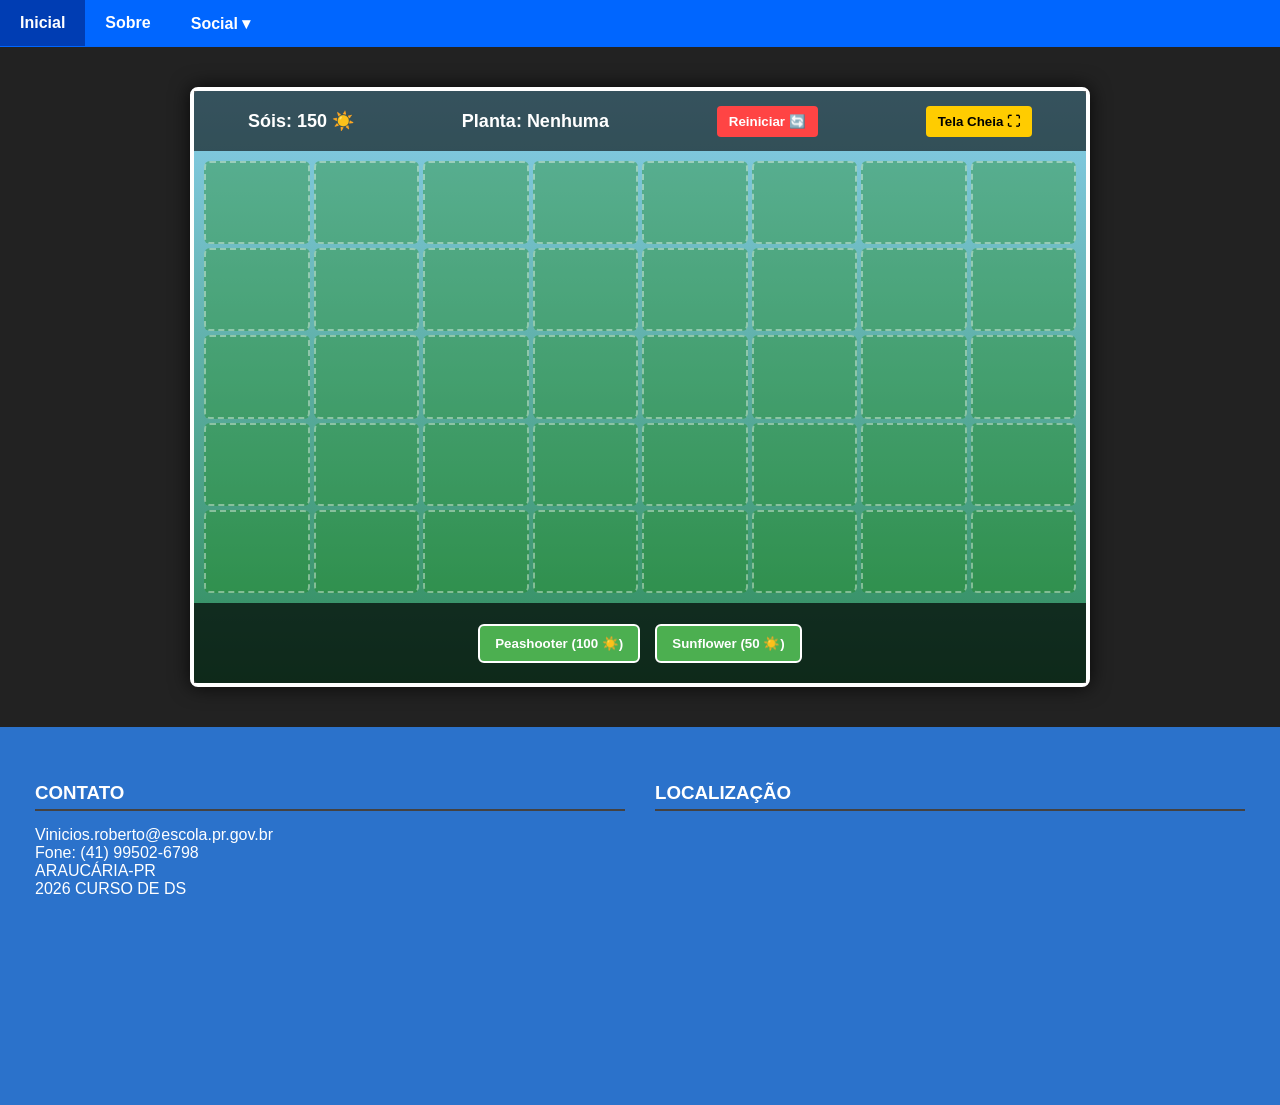
==== jogo.html @ 87361cf9 "." ====
<!DOCTYPE html>
<html lang="pt-br">
<head>
<meta charset="UTF-8">
<meta name="viewport" content="width=device-width, initial-scale=1.0">
<title>| MEU JOGO</title>
<link rel="stylesheet" href="style.css">
<link rel="stylesheet" href="jogo.css">
</head>
<body>

<!-- Barra de Navegação (jogo) -->
<ul class="navbar">
  <li><a href="index.html" class="active">Inicial</a></li>
  <li><a href="sobre.html">Sobre</a></li>
  <li class="dropdown">
    <a href="javascript:void(0)" class="dropbtn">Social &#9662;</a>
    <div class="dropdown-content">
      <a href="social.html">Redes Sociais</a>
      <a href="jogo.html">Meu Jogo </a>
    </div>
  </li>
</ul>

<main id="main-content">
        <div id="game-section">
            <div id="game-container">
                <div id="hud-bar">
                    <div class="hud-item">Sóis: <span id="sun-count">150</span> ☀️</div>
                    <div class="hud-item">Planta: <span id="selected-plant">Nenhuma</span></div>
                    <button id="restart-btn">Reiniciar 🔄</button>
                    <button id="fullscreen-btn">Tela Cheia ⛶</button>
                </div>

                <div id="lawn-grid"></div>

                <div id="plant-selector">
                    <button class="plant-card" data-plant="peashooter" data-cost="100">
                        Peashooter (100 ☀️)
                    </button>
                    <button class="plant-card" data-plant="sunflower" data-cost="50">
                        Sunflower (50 ☀️)
                    </button>
                </div>
            </div>
        </div>
    </main>

<footer class="meu-rodape">
  
  <div class="coluna-rodape">
    <h3>CONTATO</h3>
    <p>Vinicios.roberto@escola.pr.gov.br</p>
    <p>Fone: (41) 99502-6798</p>
    <p>ARAUCÁRIA-PR</p>
    <p>2026 CURSO DE DS</p>
  </div>

  <div class="coluna-rodape">
    <h3>LOCALIZAÇÃO</h3>
    <div class="mapa-container">
      <iframe 
        src="https://www.google.com/maps/embed?pb=!1m18!1m12!1m3!1d3598.665191771192!2d-49.3853823!3d-25.5828114!2m3!1f0!2f0!3f0!3m2!1i1024!2i768!4f13.1!3m3!1m2!1s0x94dcdbe9d62fc209%3A0x11f34933ababa32e!2sCapela%20Velha%2C%20Arauc%C3%A1ria%20-%20PR!5e0!3m2!1spt-BR!2sbr!4v1719277000000!5m2!1spt-BR!2sbr" 
        width="100%" 
        height="220" 
        style="border:0;" 
        allowfullscreen="" 
        loading="lazy" 
        referrerpolicy="no-referrer-when-downgrade">
      </iframe>
    </div>
  </div>

<script src="audio.js"></script>
    <script src="hud.js"></script>
    <script src="jogo.js"></script>

</footer>
</body>
</html>
---- style.css ----
*{
margin: 0;
padding: 0;
box-sizing: border-box;
}
body{
font-family: "Poppins", sans-serif;
}
header{
background-color: #035dee;
color: rgb(66, 66, 66);
width: 100%;
padding: 20px;
}
.cabecalho-itens{
max-width: 1980px;
margin: 0 auto;
display: flex;
align-items: center;
justify-content: center;
}
.cabecalho_imagem{
width: 10%;
display: flex;
justify-content: flex-start;
align-items: center;
}
.titulo_site{
padding: 50px;
text-align: center;
width: 50%;
font: 30px;
}
.sociais {
  width: 45px;
  height: auto;
  vertical-align: middle;
}
/* ===================================
   ESTILOS DA BARRA DE NAVEGAÇÃO (AZUL)
   =================================== */

/* Barra principal com o tom de azul da imagem */
ul.navbar {
  list-style-type: none;
  margin: 0;
  padding: 0;
  overflow: hidden;
  background-color: #0066FF; /* Azul da imagem */
}

/* Alinha os itens lado a lado */
ul.navbar li {
  float: left;
}

/* Estilo do texto dos links */
ul.navbar li a, .dropbtn {
  display: inline-block;
  color: #ffffff;
  text-align: center;
  padding: 14px 20px;
  text-decoration: none;
  font-weight: bold;
  transition: background-color 0.3s;
}

/* Efeito ao passar o mouse (:hover) - Azul mais escuro */
ul.navbar li a:hover, .dropdown:hover .dropbtn {
  background-color: #004ecc;
  color: #ffffff;
}

/* Item da página ativa */
ul.navbar li a.active {
  background-color: #003db3;
}

/* Configuração do Submenu (Dropdown) */
li.dropdown {
  display: inline-block;
}

.dropdown-content {
  display: none;
  position: absolute;
  background-color: #0052cc; /* Fundo do submenu */
  min-width: 160px;
  box-shadow: 0px 8px 16px rgba(0, 0, 0, 0.3);
  z-index: 1000;
}

.dropdown-content a {
  color: #ffffff;
  padding: 12px 16px;
  text-decoration: none;
  display: block;
  text-align: left;
}

.dropdown-content a:hover {
  background-color: #003db3;
}

/* Mostra o dropdown ao passar o mouse */
.dropdown:hover .dropdown-content {
  display: block;
}

.banner1 {
  width: 100%;       /* Garante que o container ocupe a largura toda */
  overflow: hidden;  /* Evita que qualquer sobra da imagem crie barra de rolagem */
}

.banner1 img {
  width: 100%;       /* Força a imagem de anime a ocupar 100% da largura da tela */
  height: auto;      /* Mantém a proporção para não distorcer o desenho */
  display: block;    /* Remove a linha branca que costuma sobrar embaixo da imagem */
}
.estudante_titulo {
  padding: 50px;
  text-align: center;
  color: #ffffff;
  font-family: 'Arial', sans-serif;
  font-size: 2.5rem;
  margin-bottom: 40px;
  font-weight: bold;
}

.midia-nome {
  color: #ffffff;
  font-family: 'Arial', sans-serif;
  padding: 15px;
  margin: 0;
  font-size: 1.1rem;
  text-align: center;
  background-color: #1f2833;
}

.grade-midia {
  display: grid;
  grid-template-columns: repeat(auto-fit, minmax(250px, 1fr));
  gap: 25px;
  max-width: 1200px;
  margin: 0 auto;
}

.midia-card {
  background-color: #1f2833;
  border-radius: 16px;
  overflow: hidden;
  box-shadow: 0 4px 15px rgba(0, 0, 0, 0.5);
  display: flex;
  flex-direction: column;
  transition: transform 0.2s;
}

.midia-card:hover {
  transform: translateY(-5px);
}

.midia-card img, 
.midia-card video {
  width: 100%;
  height: 250px;
  object-fit: cover;
  border: none;
}

.estudante {
  background-color: #0b0c10;
  padding: 60px 20px;
  text-align: center;
}

.escola {
  background-image: linear-gradient(#40A2E3, #7FC2EF);
  color: white;
  padding: 24px 0;
  text-align: center;
  display: block;
}

.escola-titulo {
  padding: 50px;
  text-align: center;
}

.meu-rodape {
  background-color: #2b72cb; /* Fundo azul */
  color: white;              /* Texto branco */
  display: flex;             /* Coloca o Contato e o Mapa lado a lado */
  flex-wrap: wrap;           /* Se for no celular, joga o mapa para baixo do contato */
  justify-content: space-between; /* Empurra o contato para a esquerda e o mapa para a direita */
  padding: 40px 20px;
  font-family: Arial, sans-serif;
}

.coluna-rodape {
  flex: 1;
  min-width: 300px;          /* Largura mínima para cada bloco não espremer */
  margin: 15px;
}

.coluna-rodape h3 {
  border-bottom: 2px solid rgb(68, 66, 66);
  padding-bottom: 5px;
  margin-bottom: 15px;
}

/* Container do Mapa */
.mapa-container {
  width: 100%;
  max-width: 600px;          /* Deixei um pouco maior já que agora tem mais espaço disponível */
  border-radius: 8px;        /* Cantos arredondados */
  overflow: hidden;
}
.link{
color: #ffffff;
text-decoration: none;
}

.estudante-div {
  display: flex;
  justify-content: flex-end; /* Empurra o vídeo para a direita */
  align-items: center;       /* Centraliza verticalmente */
  width: 100%;
  background-color: #000;    /* Opcional: fundo preto para destacar o vídeo */
}

/* Seleciona o vídeo que está dentro do banner */
.estudante-div video {
  width: 40%;                /* Define a largura do vídeo (ajuste como quiser) */
  height: auto;              /* Mantém a proporção do vídeo sem distorcer */
}

.video {
  width: 200;
  height: auto;
}

.sociais .estudante-icone {
  width: 45px;  /* Mude esse valor para o tamanho que achar melhor (ex: 35px, 50px...) */
  height: auto; /* Garante que o ícone não fique achatado ou esticado */
}
/* Garante que o iframe do vídeo tenha as mesmas dimensões e bordas das imagens */
.card iframe,
.card img {
  width: 100%;
  height: 200px; /* Ajuste para a altura padronizada dos seus cards */
  object-fit: cover;
  border-top-left-radius: 12px;
  border-top-right-radius: 12px;
  border: none;
}
---- jogo.css ----
* {
    box-sizing: border-box;
    margin: 0;
    padding: 0;
    font-family: Arial, sans-serif;
}

body {
    display: flex;
    flex-direction: column;
    min-height: 100vh;
    background-color: #f4f4f4;
}

#main-content {
    flex: 1;
    display: flex;
    justify-content: center;
    align-items: center;
    padding: 40px 20px;
    background-color: #222;
}

#game-container {
    width: 900px;
    height: 600px;
    background: linear-gradient(to bottom, #87CEEB, #2E8B57);
    border: 4px solid #fff;
    border-radius: 8px;
    display: flex;
    flex-direction: column;
    position: relative;
    box-shadow: 0 0 20px rgba(0,0,0,0.8);
}

#game-container:fullscreen {
    width: 100vw;
    height: 100vh;
    border: none;
    border-radius: 0;
}

#footer-section {
    background-color: #1e73be;
    color: white;
    padding: 30px 20px;
    margin-top: auto;
}

.footer-container {
    max-width: 1200px;
    margin: 0 auto;
    display: flex;
    justify-content: space-between;
    gap: 40px;
    flex-wrap: wrap;
}

.footer-block {
    flex: 1;
    min-width: 280px;
}

.footer-block h3 {
    border-bottom: 2px solid rgba(255, 255, 255, 0.3);
    padding-bottom: 8px;
    margin-bottom: 15px;
    font-size: 18px;
    letter-spacing: 1px;
}

.footer-block p {
    line-height: 1.6;
    font-size: 14px;
}

#hud-bar {
    height: 60px;
    background-color: rgba(0, 0, 0, 0.6);
    color: white;
    display: flex;
    justify-content: space-around;
    align-items: center;
    font-size: 18px;
    font-weight: bold;
}

.hud-buttons {
    display: flex;
    gap: 10px;
}

#restart-btn {
    background-color: #ff4444;
    color: white;
    border: none;
    padding: 8px 12px;
    border-radius: 4px;
    cursor: pointer;
    font-weight: bold;
}

#restart-btn:hover {
    background-color: #cc0000;
}

#fullscreen-btn {
    background-color: #ffcc00;
    border: none;
    padding: 8px 12px;
    border-radius: 4px;
    cursor: pointer;
    font-weight: bold;
}

#fullscreen-btn:hover {
    background-color: #e6b800;
}

#lawn-grid {
    flex: 1;
    display: grid;
    grid-template-columns: repeat(8, 1fr);
    grid-template-rows: repeat(5, 1fr);
    gap: 4px;
    padding: 10px;
}

.cell {
    background-color: rgba(34, 139, 34, 0.4);
    border: 2px dashed rgba(255, 255, 255, 0.4);
    border-radius: 6px;
    display: flex;
    justify-content: center;
    align-items: center;
    cursor: pointer;
    font-size: 28px;
    user-select: none;
}

.cell:hover {
    background-color: rgba(34, 139, 34, 0.7);
}

#plant-selector {
    height: 80px;
    background-color: rgba(0, 0, 0, 0.7);
    display: flex;
    justify-content: center;
    align-items: center;
    gap: 15px;
}

.plant-card {
    background-color: #4CAF50;
    color: white;
    border: 2px solid #fff;
    padding: 10px 15px;
    border-radius: 6px;
    cursor: pointer;
    font-weight: bold;
}

.plant-card.selected {
    border-color: #ffcc00;
    background-color: #45a049;
    box-shadow: 0 0 10px #ffcc00;
}
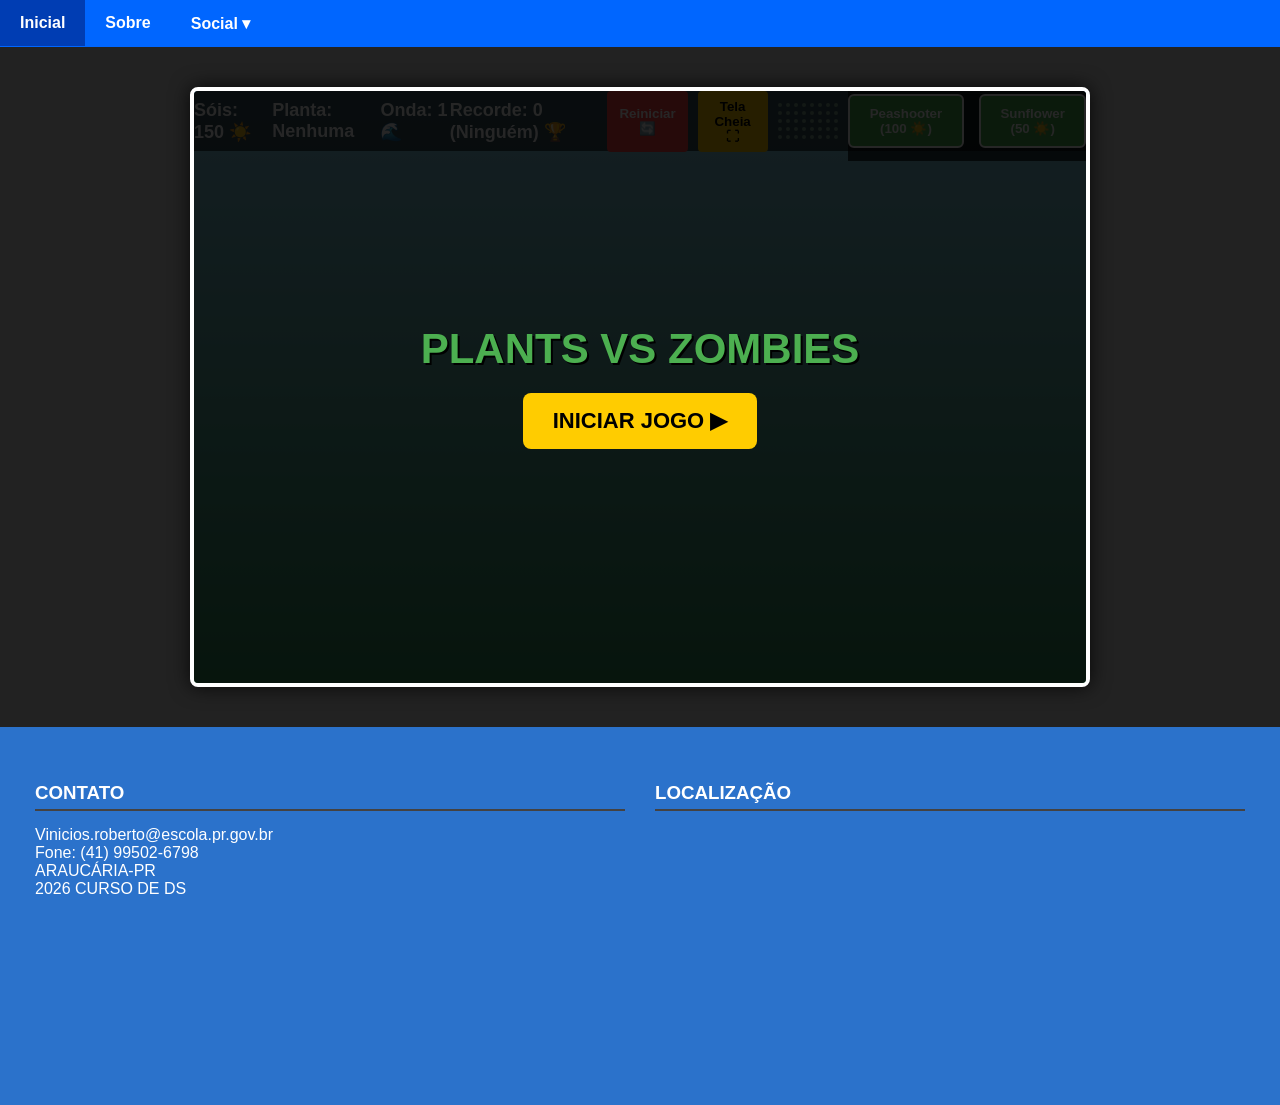
==== commit 044ac0bf: "m" ====
--- a/jogo.html
+++ b/jogo.html
@@ -25,9 +25,16 @@
 <main id="main-content">
         <div id="game-section">
             <div id="game-container">
+              <div id="start-menu">
+                    <h1>PLANTS VS ZOMBIES</h1>
+                    <button id="start-game-btn">INICIAR JOGO ▶</button>
+                </div>
                 <div id="hud-bar">
                     <div class="hud-item">Sóis: <span id="sun-count">150</span> ☀️</div>
                     <div class="hud-item">Planta: <span id="selected-plant">Nenhuma</span></div>
+                    <div class="hud-item">Onda: <span id="wave-count">1</span> 🌊</div>
+                    <div class="hud-item">Recorde: <span id="high-score-display">0 (Ninguém)</span> 🏆</div>
+                    <div class="hud-buttons">
                     <button id="restart-btn">Reiniciar 🔄</button>
                     <button id="fullscreen-btn">Tela Cheia ⛶</button>
                 </div>
--- a/jogo.css
+++ b/jogo.css
@@ -31,6 +31,7 @@
     flex-direction: column;
     position: relative;
     box-shadow: 0 0 20px rgba(0,0,0,0.8);
+    overflow: hidden;
 }
 
 #game-container:fullscreen {
@@ -38,6 +39,51 @@
     height: 100vh;
     border: none;
     border-radius: 0;
+}
+
+/* TELA DO MENU INICIAL */
+#start-menu {
+    position: absolute;
+    top: 0;
+    left: 0;
+    width: 100%;
+    height: 100%;
+    background: rgba(0, 0, 0, 0.85);
+    display: flex;
+    flex-direction: column;
+    justify-content: center;
+    align-items: center;
+    z-index: 100;
+    color: white;
+    gap: 20px;
+}
+
+#start-menu h1 {
+    font-size: 42px;
+    color: #4CAF50;
+    text-shadow: 2px 2px #000;
+}
+
+#start-menu p {
+    font-size: 18px;
+    color: #ddd;
+}
+
+#start-game-btn {
+    background-color: #ffcc00;
+    color: #000;
+    border: none;
+    padding: 15px 30px;
+    font-size: 22px;
+    font-weight: bold;
+    border-radius: 8px;
+    cursor: pointer;
+    transition: transform 0.2s, background 0.2s;
+}
+
+#start-game-btn:hover {
+    background-color: #e6b800;
+    transform: scale(1.08);
 }
 
 #footer-section {
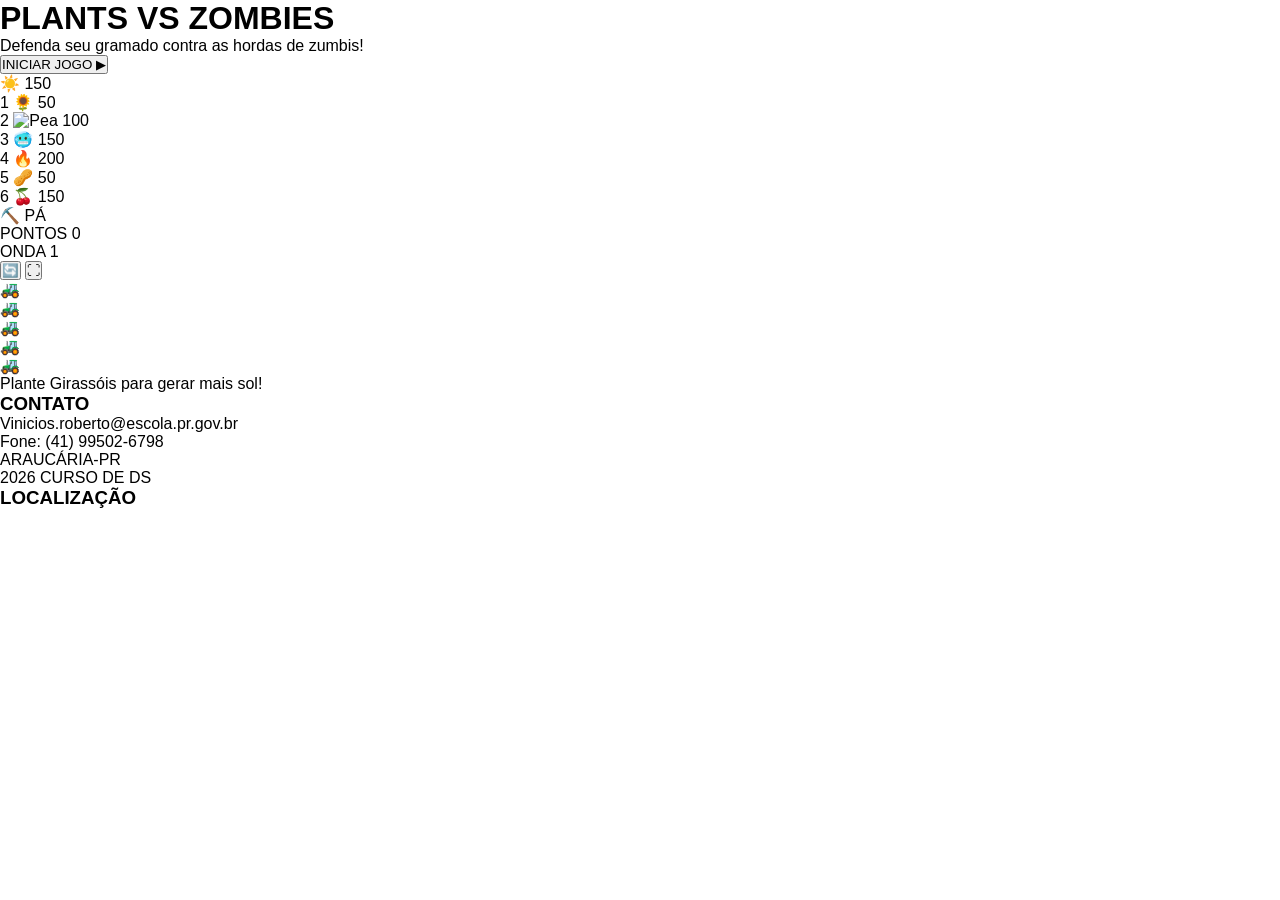
==== commit c1aef610: "n" ====
--- a/jogo.html
+++ b/jogo.html
@@ -1,87 +1,121 @@
 <!DOCTYPE html>
-<html lang="pt-br">
+<html lang="pt-BR">
 <head>
-<meta charset="UTF-8">
-<meta name="viewport" content="width=device-width, initial-scale=1.0">
-<title>| MEU JOGO</title>
-<link rel="stylesheet" href="style.css">
-<link rel="stylesheet" href="jogo.css">
+    <meta charset="UTF-8">
+    <meta name="viewport" content="width=device-width, initial-scale=1.0">
+    <title>Meu Jogo - Plants vs Zombies</title>
+    <link rel="stylesheet" href="style.css">
 </head>
 <body>
 
-<!-- Barra de Navegação (jogo) -->
-<ul class="navbar">
-  <li><a href="index.html" class="active">Inicial</a></li>
-  <li><a href="sobre.html">Sobre</a></li>
-  <li class="dropdown">
-    <a href="javascript:void(0)" class="dropbtn">Social &#9662;</a>
-    <div class="dropdown-content">
-      <a href="social.html">Redes Sociais</a>
-      <a href="jogo.html">Meu Jogo </a>
-    </div>
-  </li>
-</ul>
+    <nav class="navbar">
+    </nav>
 
-<main id="main-content">
+    <main id="main-content">
         <div id="game-section">
             <div id="game-container">
-              <div id="start-menu">
+                <div id="start-menu">
                     <h1>PLANTS VS ZOMBIES</h1>
+                    <p>Defenda seu gramado contra as hordas de zumbis!</p>
                     <button id="start-game-btn">INICIAR JOGO ▶</button>
                 </div>
-                <div id="hud-bar">
-                    <div class="hud-item">Sóis: <span id="sun-count">150</span> ☀️</div>
-                    <div class="hud-item">Planta: <span id="selected-plant">Nenhuma</span></div>
-                    <div class="hud-item">Onda: <span id="wave-count">1</span> 🌊</div>
-                    <div class="hud-item">Recorde: <span id="high-score-display">0 (Ninguém)</span> 🏆</div>
-                    <div class="hud-buttons">
-                    <button id="restart-btn">Reiniciar 🔄</button>
-                    <button id="fullscreen-btn">Tela Cheia ⛶</button>
+
+                <div id="top-bar">
+                    <div id="sun-counter">
+                        <span class="sun-icon">☀️</span>
+                        <span id="sun-count">150</span>
+                    </div>
+
+                    <div id="seed-bank">
+                        <div class="seed-card" data-plant="sunflower" data-cost="50">
+                            <span class="slot-num">1</span>
+                            <span class="card-icon">🌻</span>
+                            <span class="card-cost">50</span>
+                        </div>
+                        <div class="seed-card" data-plant="peashooter" data-cost="100">
+                            <span class="slot-num">2</span>
+                            <img src="pea.png" class="card-img" alt="Pea">
+                            <span class="card-cost">100</span>
+                        </div>
+                        <div class="seed-card" data-plant="snowpea" data-cost="150">
+                            <span class="slot-num">3</span>
+                            <span class="card-icon">🥶</span>
+                            <span class="card-cost">150</span>
+                        </div>
+                        <div class="seed-card" data-plant="repeater" data-cost="200">
+                            <span class="slot-num">4</span>
+                            <span class="card-icon">🔥</span>
+                            <span class="card-cost">200</span>
+                        </div>
+                        <div class="seed-card" data-plant="wallnut" data-cost="50">
+                            <span class="slot-num">5</span>
+                            <span class="card-icon">🥜</span>
+                            <span class="card-cost">50</span>
+                        </div>
+                        <div class="seed-card" data-plant="cherrybomb" data-cost="150">
+                            <span class="slot-num">6</span>
+                            <span class="card-icon">🍒</span>
+                            <span class="card-cost">150</span>
+                        </div>
+                        <div class="shovel-card" id="shovel-btn">
+                            <span class="card-icon">⛏️</span>
+                            <span class="card-label">PÁ</span>
+                        </div>
+                    </div>
+
+                    <div id="score-board">
+                        <div class="info-group">
+                            <span class="info-title">PONTOS</span>
+                            <span id="score-count">0</span>
+                        </div>
+                        <div class="info-group">
+                            <span class="info-title">ONDA</span>
+                            <span id="wave-count">1</span>
+                        </div>
+                    </div>
+
+                    <div id="hud-controls">
+                        <button id="restart-btn" title="Reiniciar">🔄</button>
+                        <button id="fullscreen-btn" title="Tela Cheia">⛶</button>
+                    </div>
                 </div>
 
-                <div id="lawn-grid"></div>
+                <div id="lawn-wrapper">
+                    <div id="mower-lane">
+                        <div class="mower">🚜</div>
+                        <div class="mower">🚜</div>
+                        <div class="mower">🚜</div>
+                        <div class="mower">🚜</div>
+                        <div class="mower">🚜</div>
+                    </div>
+                    <div id="lawn-grid"></div>
+                </div>
 
-                <div id="plant-selector">
-                    <button class="plant-card" data-plant="peashooter" data-cost="100">
-                        Peashooter (100 ☀️)
-                    </button>
-                    <button class="plant-card" data-plant="sunflower" data-cost="50">
-                        Sunflower (50 ☀️)
-                    </button>
-                </div>
+                <div id="message-banner">Plante Girassóis para gerar mais sol!</div>
             </div>
         </div>
     </main>
 
-<footer class="meu-rodape">
-  
-  <div class="coluna-rodape">
-    <h3>CONTATO</h3>
-    <p>Vinicios.roberto@escola.pr.gov.br</p>
-    <p>Fone: (41) 99502-6798</p>
-    <p>ARAUCÁRIA-PR</p>
-    <p>2026 CURSO DE DS</p>
-  </div>
+    <footer id="footer-section">
+        <div class="footer-container">
+            <div class="footer-block">
+                <h3>CONTATO</h3>
+                <p>Vinicios.roberto@escola.pr.gov.br</p>
+                <p>Fone: (41) 99502-6798</p>
+                <p>ARAUCÁRIA-PR</p>
+                <p>2026 CURSO DE DS</p>
+            </div>
 
-  <div class="coluna-rodape">
-    <h3>LOCALIZAÇÃO</h3>
-    <div class="mapa-container">
-      <iframe 
-        src="https://www.google.com/maps/embed?pb=!1m18!1m12!1m3!1d3598.665191771192!2d-49.3853823!3d-25.5828114!2m3!1f0!2f0!3f0!3m2!1i1024!2i768!4f13.1!3m3!1m2!1s0x94dcdbe9d62fc209%3A0x11f34933ababa32e!2sCapela%20Velha%2C%20Arauc%C3%A1ria%20-%20PR!5e0!3m2!1spt-BR!2sbr!4v1719277000000!5m2!1spt-BR!2sbr" 
-        width="100%" 
-        height="220" 
-        style="border:0;" 
-        allowfullscreen="" 
-        loading="lazy" 
-        referrerpolicy="no-referrer-when-downgrade">
-      </iframe>
-    </div>
-  </div>
+            <div class="footer-block">
+                <h3>LOCALIZAÇÃO</h3>
+                <div class="map-container">
+                </div>
+            </div>
+        </div>
+    </footer>
 
-<script src="audio.js"></script>
+    <script src="audio.js"></script>
     <script src="hud.js"></script>
-    <script src="jogo.js"></script>
-
-</footer>
+    <script src="game.js"></script>
 </body>
 </html>
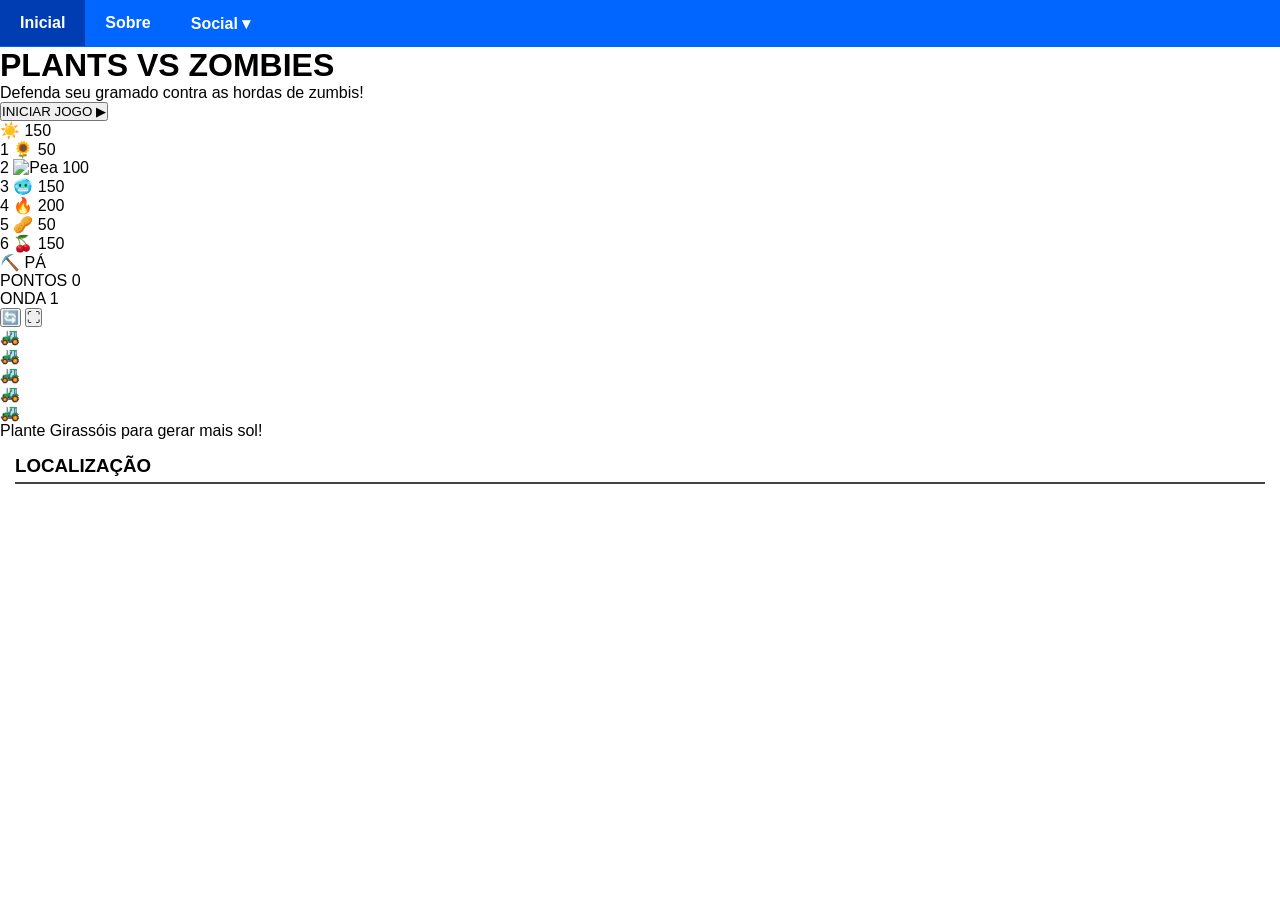
==== commit 52fec5ec: "git commit -m "atualizando o jogo"" ====
--- a/jogo.html
+++ b/jogo.html
@@ -7,6 +7,19 @@
     <link rel="stylesheet" href="style.css">
 </head>
 <body>
+
+    <!-- Barra de Navegação (Menu) -->
+<ul class="navbar">
+  <li><a href="index.html" class="active">Inicial</a></li>
+  <li><a href="sobre.html">Sobre</a></li>
+  <li class="dropdown">
+    <a href="javascript:void(0)" class="dropbtn">Social &#9662;</a>
+    <div class="dropdown-content">
+      <a href="social.html">Redes Sociais</a>
+      <a href="jogo.html">Meu Jogo </a>
+    </div>
+  </li>
+</ul>
 
     <nav class="navbar">
     </nav>
@@ -96,23 +109,20 @@
         </div>
     </main>
 
-    <footer id="footer-section">
-        <div class="footer-container">
-            <div class="footer-block">
-                <h3>CONTATO</h3>
-                <p>Vinicios.roberto@escola.pr.gov.br</p>
-                <p>Fone: (41) 99502-6798</p>
-                <p>ARAUCÁRIA-PR</p>
-                <p>2026 CURSO DE DS</p>
-            </div>
-
-            <div class="footer-block">
-                <h3>LOCALIZAÇÃO</h3>
-                <div class="map-container">
-                </div>
-            </div>
-        </div>
-    </footer>
+   <div class="coluna-rodape">
+    <h3>LOCALIZAÇÃO</h3>
+    <div class="mapa-container">
+      <iframe 
+        src="https://www.google.com/maps/embed?pb=!1m18!1m12!1m3!1d3598.665191771192!2d-49.3853823!3d-25.5828114!2m3!1f0!2f0!3f0!3m2!1i1024!2i768!4f13.1!3m3!1m2!1s0x94dcdbe9d62fc209%3A0x11f34933ababa32e!2sCapela%20Velha%2C%20Arauc%C3%A1ria%20-%20PR!5e0!3m2!1spt-BR!2sbr!4v1719277000000!5m2!1spt-BR!2sbr" 
+        width="100%" 
+        height="220" 
+        style="border:0;" 
+        allowfullscreen="" 
+        loading="lazy" 
+        referrerpolicy="no-referrer-when-downgrade">
+      </iframe>
+    </div>
+  </div>
 
     <script src="audio.js"></script>
     <script src="hud.js"></script>
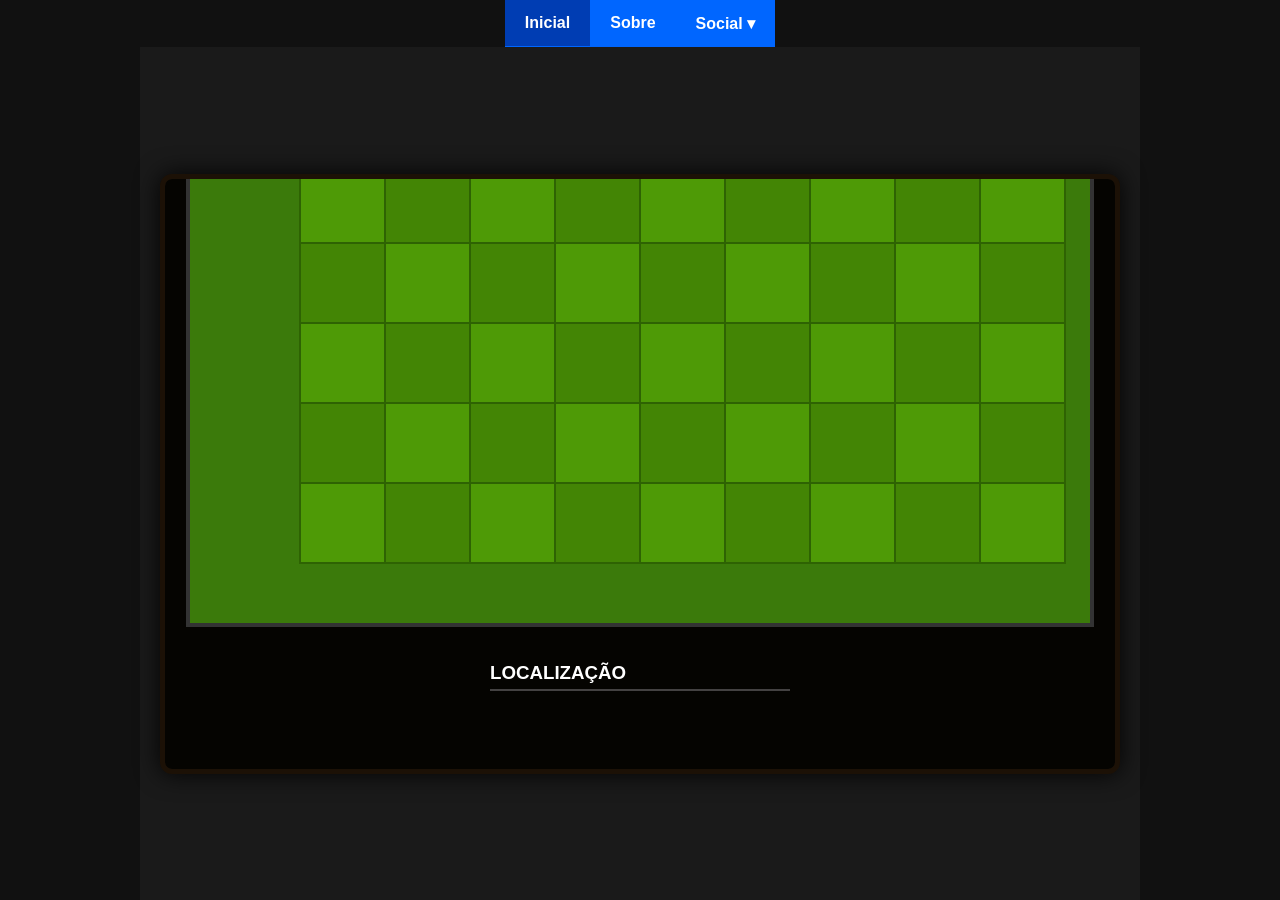
==== commit d54a857b: "." ====
--- a/jogo.html
+++ b/jogo.html
@@ -5,6 +5,7 @@
     <meta name="viewport" content="width=device-width, initial-scale=1.0">
     <title>Meu Jogo - Plants vs Zombies</title>
     <link rel="stylesheet" href="style.css">
+    <link rel="stylesheet" href="jogo.css">
 </head>
 <body>
 
@@ -30,85 +31,286 @@
                 <div id="start-menu">
                     <h1>PLANTS VS ZOMBIES</h1>
                     <p>Defenda seu gramado contra as hordas de zumbis!</p>
-                    <button id="start-game-btn">INICIAR JOGO ▶</button>
-                </div>
-
-                <div id="top-bar">
-                    <div id="sun-counter">
-                        <span class="sun-icon">☀️</span>
-                        <span id="sun-count">150</span>
-                    </div>
-
-                    <div id="seed-bank">
-                        <div class="seed-card" data-plant="sunflower" data-cost="50">
-                            <span class="slot-num">1</span>
-                            <span class="card-icon">🌻</span>
-                            <span class="card-cost">50</span>
-                        </div>
-                        <div class="seed-card" data-plant="peashooter" data-cost="100">
-                            <span class="slot-num">2</span>
-                            <img src="pea.png" class="card-img" alt="Pea">
-                            <span class="card-cost">100</span>
-                        </div>
-                        <div class="seed-card" data-plant="snowpea" data-cost="150">
-                            <span class="slot-num">3</span>
-                            <span class="card-icon">🥶</span>
-                            <span class="card-cost">150</span>
-                        </div>
-                        <div class="seed-card" data-plant="repeater" data-cost="200">
-                            <span class="slot-num">4</span>
-                            <span class="card-icon">🔥</span>
-                            <span class="card-cost">200</span>
-                        </div>
-                        <div class="seed-card" data-plant="wallnut" data-cost="50">
-                            <span class="slot-num">5</span>
-                            <span class="card-icon">🥜</span>
-                            <span class="card-cost">50</span>
-                        </div>
-                        <div class="seed-card" data-plant="cherrybomb" data-cost="150">
-                            <span class="slot-num">6</span>
-                            <span class="card-icon">🍒</span>
-                            <span class="card-cost">150</span>
-                        </div>
-                        <div class="shovel-card" id="shovel-btn">
-                            <span class="card-icon">⛏️</span>
-                            <span class="card-label">PÁ</span>
-                        </div>
-                    </div>
-
-                    <div id="score-board">
-                        <div class="info-group">
-                            <span class="info-title">PONTOS</span>
-                            <span id="score-count">0</span>
-                        </div>
-                        <div class="info-group">
-                            <span class="info-title">ONDA</span>
-                            <span id="wave-count">1</span>
-                        </div>
-                    </div>
-
-                    <div id="hud-controls">
-                        <button id="restart-btn" title="Reiniciar">🔄</button>
-                        <button id="fullscreen-btn" title="Tela Cheia">⛶</button>
-                    </div>
-                </div>
-
-                <div id="lawn-wrapper">
-                    <div id="mower-lane">
-                        <div class="mower">🚜</div>
-                        <div class="mower">🚜</div>
-                        <div class="mower">🚜</div>
-                        <div class="mower">🚜</div>
-                        <div class="mower">🚜</div>
-                    </div>
-                    <div id="lawn-grid"></div>
-                </div>
-
-                <div id="message-banner">Plante Girassóis para gerar mais sol!</div>
-            </div>
-        </div>
-    </main>
-
+                    <!DOCTYPE html>
+<html lang="pt">
+<head>
+    <meta charset="UTF-8">
+    <title>Plants vs. Zombies - Canvas</title>
+    <style>
+        body {
+            margin: 0;
+            background-color: #111;
+            display: flex;
+            justify-content: center;
+            align-items: center;
+            height: 100vh;
+            color: #fff;
+            font-family: Arial, sans-serif;
+        }
+        canvas {
+            border: 4px solid #333;
+            background-color: #3b7a0b;
+        }
+    </style>
+</head>
+<body>
+
+<canvas id="gameCanvas" width="900" height="500"></canvas>
+
+<script>
+const canvas = document.getElementById('gameCanvas');
+const ctx = canvas.getContext('2d');
+
+// Configurações do tabuleiro
+const ROWS = 5;
+const COLS = 9;
+const CELL_W = 85;
+const CELL_H = 80;
+const OFFSET_X = 110;
+const OFFSET_Y = 40;
+
+let suns = 150;
+let score = 0;
+let plants = [];
+let zombies = [];
+let bullets = [];
+let sunParticles = [];
+let spawnTimer = 0;
+
+// Classe Planta
+class Plant {
+    constructor(row, col) {
+        this.row = row;
+        this.col = col;
+        this.x = OFFSET_X + col * CELL_W + 25;
+        this.y = OFFSET_Y + row * CELL_H + 20;
+        this.hp = 100;
+        this.timer = 0;
+    }
+
+    update() {
+        this.timer++;
+        // Dispara uma ervilha a cada 90 frames se houver zombie na mesma linha
+        if (this.timer % 90 === 0) {
+            const zombieInRow = zombies.some(z => z.row === this.row && z.x > this.x);
+            if (zombieInRow) {
+                bullets.push(new Bullet(this.x + 20, this.y + 15, this.row));
+            }
+        }
+    }
+
+    draw() {
+        // Desenhar planta (estilo girassol/ervilha)
+        ctx.fillStyle = '#2ecc71';
+        ctx.beginPath();
+        ctx.arc(this.x, this.y, 22, 0, Math.PI * 2);
+        ctx.fill();
+        ctx.strokeStyle = '#27ae60';
+        ctx.lineWidth = 3;
+        ctx.stroke();
+
+        // Olhos da planta
+        ctx.fillStyle = '#fff';
+        ctx.beginPath();
+        ctx.arc(this.x - 6, this.y - 4, 5, 0, Math.PI * 2);
+        ctx.arc(this.x + 6, this.y - 4, 5, 0, Math.PI * 2);
+        ctx.fill();
+        ctx.fillStyle = '#000';
+        ctx.beginPath();
+        ctx.arc(this.x - 6, this.y - 4, 2, 0, Math.PI * 2);
+        ctx.arc(this.x + 6, this.y - 4, 2, 0, Math.PI * 2);
+        ctx.fill();
+    }
+}
+
+// Classe Zombie
+class Zombie {
+    constructor(row) {
+        this.row = row;
+        this.x = canvas.width;
+        this.y = OFFSET_Y + row * CELL_H + 15;
+        this.speed = 0.4;
+        this.hp = 100;
+    }
+
+    update() {
+        // Verifica se há planta a bloquear o caminho
+        const blockingPlant = plants.find(p => p.row === this.row && Math.abs(p.x - this.x) < 35);
+        if (blockingPlant) {
+            blockingPlant.hp -= 0.5;
+            if (blockingPlant.hp <= 0) {
+                plants = plants.filter(p => p !== blockingPlant);
+            }
+        } else {
+            this.x -= this.speed;
+        }
+    }
+
+    draw() {
+        // Corpo do zombie
+        ctx.fillStyle = '#c0392b';
+        ctx.fillRect(this.x, this.y, 35, 50);
+
+        // Cabeça
+        ctx.fillStyle = '#e74c3c';
+        ctx.beginPath();
+        ctx.arc(this.x + 18, this.y - 10, 14, 0, Math.PI * 2);
+        ctx.fill();
+
+        // Olhos
+        ctx.fillStyle = '#f1c40f';
+        ctx.fillRect(this.x + 10, this.y - 15, 4, 4);
+        ctx.fillRect(this.x + 20, this.y - 15, 4, 4);
+    }
+}
+
+// Classe Projétil (Ervilha)
+class Bullet {
+    constructor(x, y, row) {
+        this.x = x;
+        this.y = y;
+        this.row = row;
+        this.speed = 5;
+        this.active = true;
+    }
+
+    update() {
+        this.x += this.speed;
+        if (this.x > canvas.width) this.active = false;
+    }
+
+    draw() {
+        ctx.fillStyle = '#2ecc71';
+        ctx.beginPath();
+        ctx.arc(this.x, this.y, 7, 0, Math.PI * 2);
+        ctx.fill();
+    }
+}
+
+// Função para desenhar o relvado (drawLawn)
+function drawLawn() {
+    for (let r = 0; r < ROWS; r++) {
+        for (let c = 0; c < COLS; c++) {
+            ctx.fillStyle = (r + c) % 2 === 0 ? '#4e9a06' : '#438505';
+            ctx.fillRect(OFFSET_X + c * CELL_W, OFFSET_Y + r * CELL_H, CELL_W, CELL_H);
+            
+            ctx.strokeStyle = '#2e6303';
+            ctx.lineWidth = 2;
+            ctx.strokeRect(OFFSET_X + c * CELL_W, OFFSET_Y + r * CELL_H, CELL_W, CELL_H);
+        }
+    }
+}
+
+// Função para desenhar a interface (drawHud)
+function drawHud() {
+    // Barra superior
+    ctx.fillStyle = '#222';
+    ctx.fillRect(0, 0, canvas.width, OFFSET_Y);
+
+    // Texto de sóis e pontuação
+    ctx.fillStyle = '#f1c40f';
+    ctx.font = 'bold 18px Arial';
+    ctx.fillText(`Sóis: ${suns}`, 20, 26);
+
+    ctx.fillStyle = '#fff';
+    ctx.fillText(`Pontuação: ${score}`, 150, 26);
+
+    // Caixa de seleção de planta no HUD
+    ctx.fillStyle = '#444';
+    ctx.fillRect(canvas.width - 120, 5, 100, 30);
+    ctx.fillStyle = '#2ecc71';
+    ctx.font = '14px Arial';
+    ctx.fillText('Planta (50s)', canvas.width - 112, 24);
+}
+
+// Função principal de desenho e atualização do mundo
+function gameLoop() {
+    // Limpar o ecrã
+    ctx.clearRect(0, 0, canvas.width, canvas.height);
+
+    // 1. Desenhar o relvado e HUD
+    drawLawn();
+    drawHud();
+
+    // 2. Atualizar e desenhar Plantas
+    plants.forEach(plant => {
+        plant.update();
+        plant.draw();
+    });
+
+    // 3. Atualizar e desenhar Projéteis
+    bullets.forEach(bullet => {
+        bullet.update();
+        bullet.draw();
+
+        // Colisão com zombies
+        zombies.forEach((zombie, zIndex) => {
+            if (bullet.row === zombie.row && Math.abs(bullet.x - zombie.x) < 20) {
+                zombie.hp -= 25;
+                bullet.active = false;
+                if (zombie.hp <= 0) {
+                    zombies.splice(zIndex, 1);
+                    score += 10;
+                }
+            }
+        });
+    });
+    bullets = bullets.filter(b => b.active);
+
+    // 4. Gerador de Zombies automático
+    spawnTimer++;
+    if (spawnTimer % 250 === 0) {
+        const randomRow = Math.floor(Math.random() * ROWS);
+        zombies.push(new Zombie(randomRow));
+    }
+
+    // 5. Atualizar e desenhar Zombies
+    zombies.forEach(zombie => {
+        zombie.update();
+        zombie.draw();
+        
+        // Condição de fim de jogo se o zombie chegar ao fim
+        if (zombie.x < OFFSET_X - 30) {
+            ctx.fillStyle = 'rgba(0, 0, 0, 0.8)';
+            ctx.fillRect(0, 0, canvas.width, canvas.height);
+            ctx.fillStyle = '#e74c3c';
+            ctx.font = 'bold 40px Arial';
+            ctx.fillText('GAME OVER', canvas.width / 2 - 120, canvas.height / 2);
+            throw new Error("Fim do Jogo");
+        }
+    });
+
+    requestAnimationFrame(gameLoop);
+}
+
+// Evento de clique para plantar no tabuleiro
+canvas.addEventListener('click', (e) => {
+    const rect = canvas.getBoundingClientRect();
+    const mouseX = e.clientX - rect.left;
+    const mouseY = e.clientY - rect.top;
+
+    // Verificar se clicou na grelha do jogo
+    if (mouseX >= OFFSET_X && mouseX <= OFFSET_X + COLS * CELL_W &&
+        mouseY >= OFFSET_Y && mouseY <= OFFSET_Y + ROWS * CELL_H) {
+        
+        const col = Math.floor((mouseX - OFFSET_X) / CELL_W);
+        const row = Math.floor((mouseY - OFFSET_Y) / CELL_H);
+
+        // Verificar se já existe planta na célula e se há sóis suficientes
+        const existing = plants.find(p => p.row === row && p.col === col);
+        if (!existing && suns >= 50) {
+            plants.push(new Plant(row, col));
+            suns -= 50;
+        }
+    }
+});
+
+// Começar o jogo
+gameLoop();
+</script>
+
+</body>
+</html>
    <div class="coluna-rodape">
     <h3>LOCALIZAÇÃO</h3>
     <div class="mapa-container">
--- a/jogo.css
+++ b/jogo.css
@@ -0,0 +1,354 @@
+* {
+    box-sizing: border-box;
+    margin: 0;
+    padding: 0;
+    font-family: Arial, sans-serif;
+}
+
+body {
+    display: flex;
+    flex-direction: column;
+    min-height: 100vh;
+    background-color: #f4f4f4;
+}
+
+#main-content {
+    flex: 1;
+    display: flex;
+    justify-content: center;
+    align-items: center;
+    padding: 20px;
+    background-color: #1a1a1a;
+}
+
+#game-container {
+    width: 960px;
+    height: 600px;
+    background-color: #2b1d0c;
+    border: 5px solid #1c1106;
+    border-radius: 12px;
+    display: flex;
+    flex-direction: column;
+    position: relative;
+    box-shadow: 0 0 25px rgba(0,0,0,0.9);
+    overflow: hidden;
+    user-select: none;
+}
+
+#game-container:fullscreen {
+    width: 100vw;
+    height: 100vh;
+    border: none;
+    border-radius: 0;
+}
+
+#start-menu {
+    position: absolute;
+    top: 0;
+    left: 0;
+    width: 100%;
+    height: 100%;
+    background: rgba(0, 0, 0, 0.88);
+    display: flex;
+    flex-direction: column;
+    justify-content: center;
+    align-items: center;
+    z-index: 100;
+    color: white;
+    gap: 20px;
+}
+
+#start-menu h1 {
+    font-size: 48px;
+    color: #4CAF50;
+    text-shadow: 3px 3px #000;
+}
+
+#start-menu p {
+    font-size: 18px;
+    color: #ddd;
+}
+
+#start-game-btn {
+    background-color: #ffcc00;
+    color: #000;
+    border: none;
+    padding: 15px 35px;
+    font-size: 24px;
+    font-weight: bold;
+    border-radius: 8px;
+    cursor: pointer;
+    transition: transform 0.2s, background 0.2s;
+}
+
+#start-game-btn:hover {
+    background-color: #e6b800;
+    transform: scale(1.08);
+}
+
+#top-bar {
+    height: 85px;
+    background: #6e4a27;
+    border-bottom: 4px solid #3d2814;
+    display: flex;
+    align-items: center;
+    justify-content: space-between;
+    padding: 5px 10px;
+    z-index: 20;
+}
+
+#sun-counter {
+    background: #fff8d6;
+    border: 3px solid #b8860b;
+    border-radius: 10px;
+    padding: 5px 12px;
+    display: flex;
+    align-items: center;
+    gap: 8px;
+    font-weight: bold;
+    font-size: 22px;
+    color: #333;
+    min-width: 95px;
+}
+
+.sun-icon {
+    font-size: 26px;
+}
+
+#seed-bank {
+    display: flex;
+    gap: 6px;
+    background: #422d17;
+    padding: 5px;
+    border-radius: 8px;
+    border: 2px solid #281a0c;
+}
+
+.seed-card, .shovel-card {
+    width: 58px;
+    height: 68px;
+    background: #fff8e7;
+    border: 2px solid #8b5a2b;
+    border-radius: 6px;
+    display: flex;
+    flex-direction: column;
+    align-items: center;
+    justify-content: space-between;
+    position: relative;
+    cursor: pointer;
+    padding: 2px;
+}
+
+.seed-card:hover, .shovel-card:hover {
+    border-color: #ffcc00;
+    transform: translateY(-2px);
+}
+
+.seed-card.selected, .shovel-card.selected {
+    border: 3px solid #ffcc00;
+    box-shadow: 0 0 8px #ffcc00;
+    background: #fff3c4;
+}
+
+.slot-num {
+    position: absolute;
+    top: 1px;
+    left: 4px;
+    font-size: 11px;
+    font-weight: bold;
+    color: #555;
+}
+
+.card-icon {
+    font-size: 26px;
+    margin-top: 10px;
+}
+
+.card-img {
+    width: 32px;
+    height: 32px;
+    object-fit: contain;
+    margin-top: 12px;
+}
+
+.card-cost {
+    background: #c0392b;
+    color: white;
+    font-size: 11px;
+    font-weight: bold;
+    width: 100%;
+    text-align: center;
+    border-radius: 0 0 4px 4px;
+}
+
+.shovel-card {
+    background: #e8d5b7;
+}
+
+.card-label {
+    font-size: 10px;
+    font-weight: bold;
+    color: #444;
+}
+
+#score-board {
+    display: flex;
+    gap: 15px;
+    background: #422d17;
+    padding: 6px 15px;
+    border-radius: 8px;
+    color: #ffcc00;
+    border: 2px solid #281a0c;
+}
+
+.info-group {
+    display: flex;
+    flex-direction: column;
+    align-items: center;
+}
+
+.info-title {
+    font-size: 10px;
+    color: #d2b48c;
+    font-weight: bold;
+}
+
+.info-group span:last-child {
+    font-size: 20px;
+    font-weight: bold;
+}
+
+#hud-controls {
+    display: flex;
+    gap: 6px;
+}
+
+#hud-controls button {
+    background: #e67e22;
+    border: 2px solid #d35400;
+    color: white;
+    font-size: 18px;
+    padding: 8px 10px;
+    border-radius: 6px;
+    cursor: pointer;
+}
+
+#hud-controls button:hover {
+    background: #d35400;
+}
+
+#lawn-wrapper {
+    flex: 1;
+    display: flex;
+    position: relative;
+}
+
+#mower-lane {
+    width: 50px;
+    background: #8b5a2b;
+    display: flex;
+    flex-direction: column;
+    justify-content: space-around;
+    align-items: center;
+    border-right: 3px solid #5c3a1a;
+}
+
+.mower {
+    font-size: 26px;
+}
+
+#lawn-grid {
+    flex: 1;
+    display: grid;
+    grid-template-columns: repeat(8, 1fr);
+    grid-template-rows: repeat(5, 1fr);
+}
+
+.cell {
+    display: flex;
+    justify-content: center;
+    align-items: center;
+    cursor: pointer;
+    font-size: 32px;
+    position: relative;
+    border: 1px solid rgba(0,0,0,0.05);
+}
+
+.cell.type-a {
+    background-color: #55b938;
+}
+
+.cell.type-b {
+    background-color: #4caf50;
+}
+
+.cell:hover {
+    filter: brightness(1.1);
+}
+
+.plant-img {
+    width: 55px;
+    height: 55px;
+    object-fit: contain;
+    pointer-events: none;
+}
+
+#message-banner {
+    height: 28px;
+    background: rgba(0,0,0,0.85);
+    color: #fff;
+    display: flex;
+    justify-content: center;
+    align-items: center;
+    font-size: 13px;
+    font-weight: bold;
+    letter-spacing: 0.5px;
+    z-index: 10;
+}
+
+.sun-drop {
+    position: absolute;
+    font-size: 36px;
+    cursor: pointer;
+    z-index: 50;
+    animation: float 2s infinite alternate ease-in-out;
+}
+
+@keyframes float {
+    from { transform: translateY(0px); }
+    to { transform: translateY(-6px); }
+}
+
+#footer-section {
+    background-color: #1e73be;
+    color: white;
+    padding: 30px 20px;
+    margin-top: auto;
+}
+
+.footer-container {
+    max-width: 1200px;
+    margin: 0 auto;
+    display: flex;
+    justify-content: space-between;
+    gap: 40px;
+    flex-wrap: wrap;
+}
+
+.footer-block {
+    flex: 1;
+    min-width: 280px;
+}
+
+.footer-block h3 {
+    border-bottom: 2px solid rgba(255, 255, 255, 0.3);
+    padding-bottom: 8px;
+    margin-bottom: 15px;
+    font-size: 18px;
+    letter-spacing: 1px;
+}
+
+.footer-block p {
+    line-height: 1.6;
+    font-size: 14px;
+}
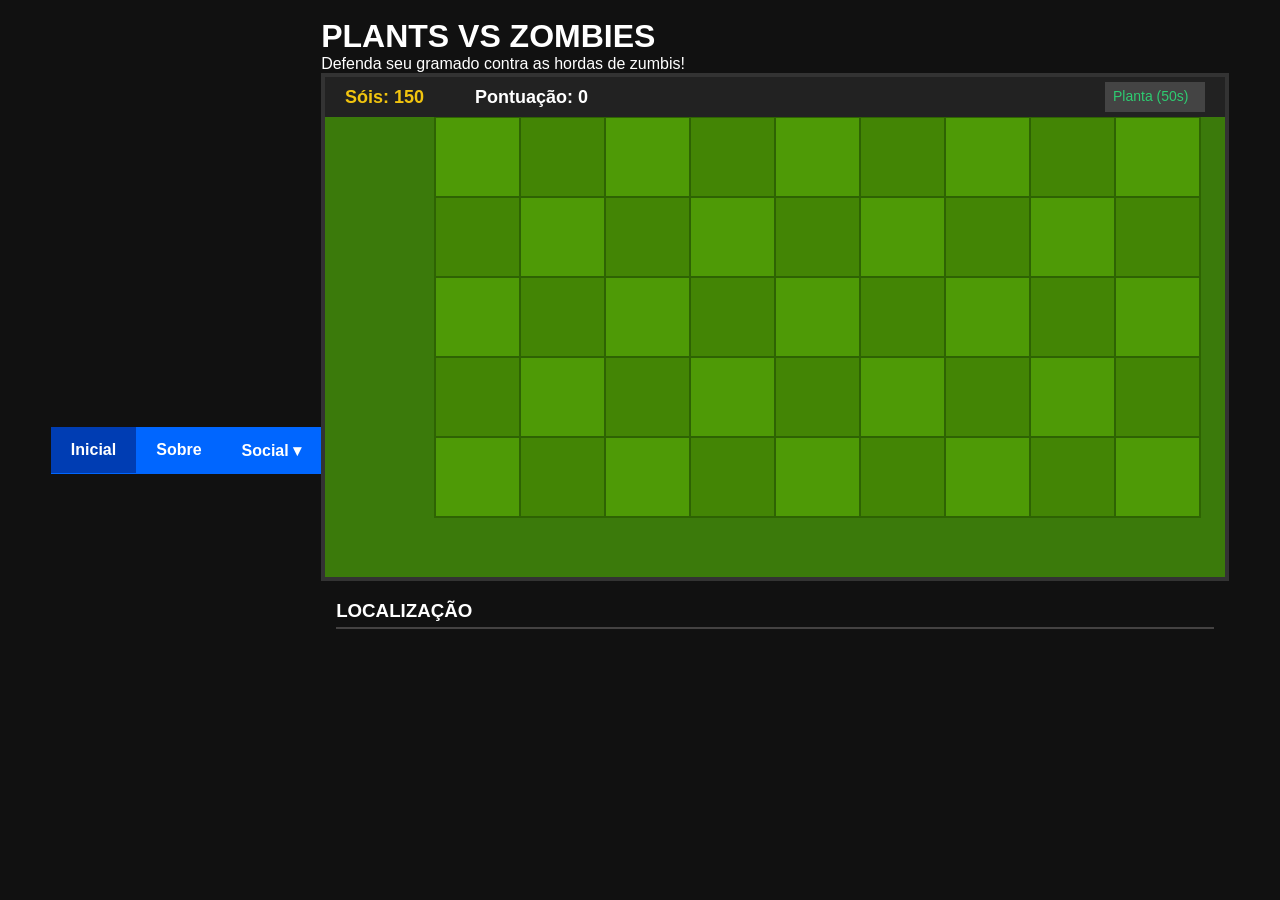
==== commit 4060032f: "." ====
--- a/jogo.html
+++ b/jogo.html
@@ -5,7 +5,6 @@
     <meta name="viewport" content="width=device-width, initial-scale=1.0">
     <title>Meu Jogo - Plants vs Zombies</title>
     <link rel="stylesheet" href="style.css">
-    <link rel="stylesheet" href="jogo.css">
 </head>
 <body>
 
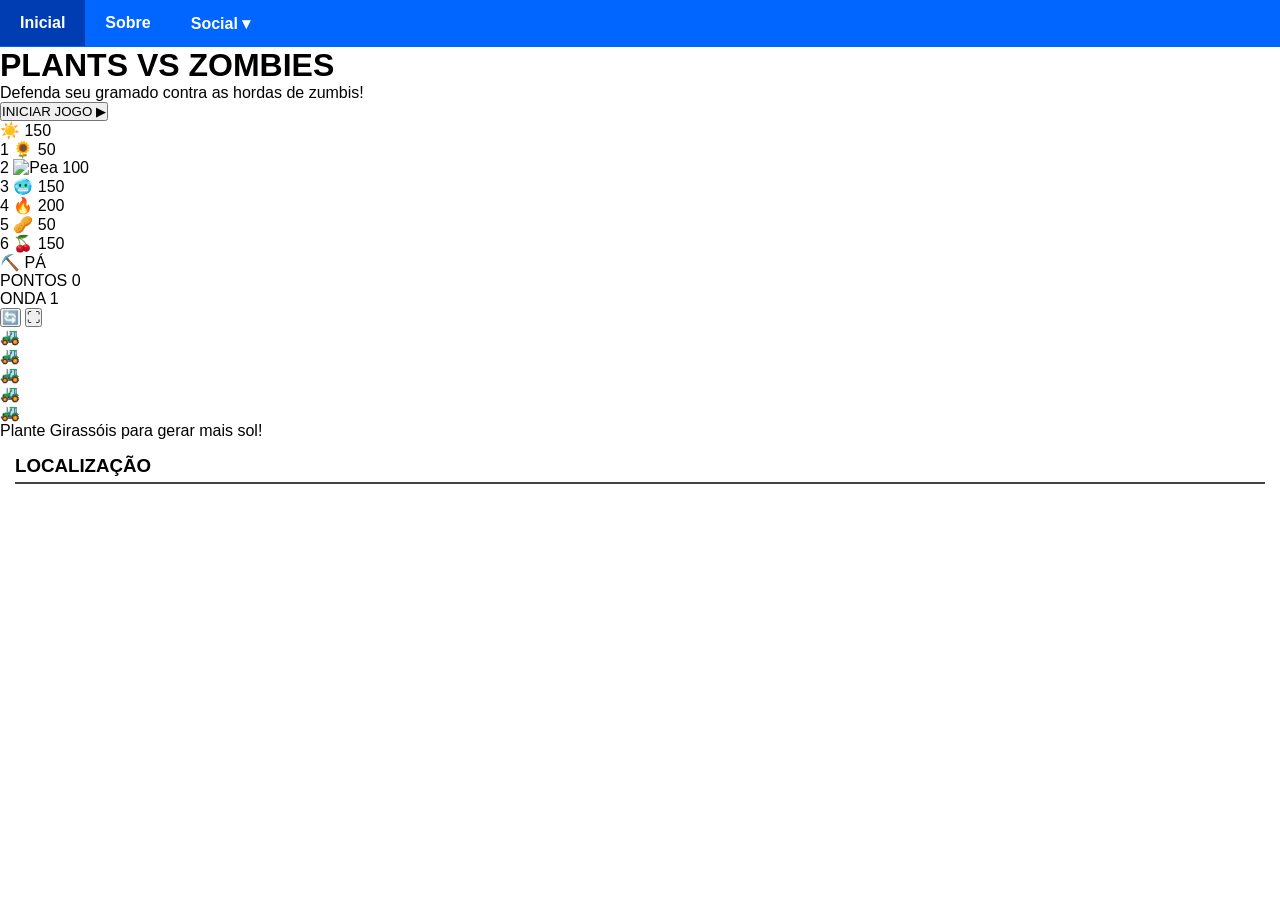
==== commit 35a1e66e: "." ====
--- a/jogo.html
+++ b/jogo.html
@@ -31,282 +31,84 @@
                     <h1>PLANTS VS ZOMBIES</h1>
                     <p>Defenda seu gramado contra as hordas de zumbis!</p>
                     <!DOCTYPE html>
-<html lang="pt">
-<head>
-    <meta charset="UTF-8">
-    <title>Plants vs. Zombies - Canvas</title>
-    <style>
-        body {
-            margin: 0;
-            background-color: #111;
-            display: flex;
-            justify-content: center;
-            align-items: center;
-            height: 100vh;
-            color: #fff;
-            font-family: Arial, sans-serif;
-        }
-        canvas {
-            border: 4px solid #333;
-            background-color: #3b7a0b;
-        }
-    </style>
-</head>
-<body>
+<button id="start-game-btn">INICIAR JOGO ▶</button>
+                </div>
 
-<canvas id="gameCanvas" width="900" height="500"></canvas>
+                <div id="top-bar">
+                    <div id="sun-counter">
+                        <span class="sun-icon">☀️</span>
+                        <span id="sun-count">150</span>
+                    </div>
 
-<script>
-const canvas = document.getElementById('gameCanvas');
-const ctx = canvas.getContext('2d');
+                    <div id="seed-bank">
+                        <div class="seed-card" data-plant="sunflower" data-cost="50">
+                            <span class="slot-num">1</span>
+                            <span class="card-icon">🌻</span>
+                            <span class="card-cost">50</span>
+                        </div>
+                        <div class="seed-card" data-plant="peashooter" data-cost="100">
+                            <span class="slot-num">2</span>
+                            <img src="pea.png" class="card-img" alt="Pea">
+                            <span class="card-cost">100</span>
+                        </div>
+                        <div class="seed-card" data-plant="snowpea" data-cost="150">
+                            <span class="slot-num">3</span>
+                            <span class="card-icon">🥶</span>
+                            <span class="card-cost">150</span>
+                        </div>
+                        <div class="seed-card" data-plant="repeater" data-cost="200">
+                            <span class="slot-num">4</span>
+                            <span class="card-icon">🔥</span>
+                            <span class="card-cost">200</span>
+                        </div>
+                        <div class="seed-card" data-plant="wallnut" data-cost="50">
+                            <span class="slot-num">5</span>
+                            <span class="card-icon">🥜</span>
+                            <span class="card-cost">50</span>
+                        </div>
+                        <div class="seed-card" data-plant="cherrybomb" data-cost="150">
+                            <span class="slot-num">6</span>
+                            <span class="card-icon">🍒</span>
+                            <span class="card-cost">150</span>
+                        </div>
+                        <div class="shovel-card" id="shovel-btn">
+                            <span class="card-icon">⛏️</span>
+                            <span class="card-label">PÁ</span>
+                        </div>
+                    </div>
 
-// Configurações do tabuleiro
-const ROWS = 5;
-const COLS = 9;
-const CELL_W = 85;
-const CELL_H = 80;
-const OFFSET_X = 110;
-const OFFSET_Y = 40;
+                    <div id="score-board">
+                        <div class="info-group">
+                            <span class="info-title">PONTOS</span>
+                            <span id="score-count">0</span>
+                        </div>
+                        <div class="info-group">
+                            <span class="info-title">ONDA</span>
+                            <span id="wave-count">1</span>
+                        </div>
+                    </div>
 
-let suns = 150;
-let score = 0;
-let plants = [];
-let zombies = [];
-let bullets = [];
-let sunParticles = [];
-let spawnTimer = 0;
+                    <div id="hud-controls">
+                        <button id="restart-btn" title="Reiniciar">🔄</button>
+                        <button id="fullscreen-btn" title="Tela Cheia">⛶</button>
+                    </div>
+                </div>
 
-// Classe Planta
-class Plant {
-    constructor(row, col) {
-        this.row = row;
-        this.col = col;
-        this.x = OFFSET_X + col * CELL_W + 25;
-        this.y = OFFSET_Y + row * CELL_H + 20;
-        this.hp = 100;
-        this.timer = 0;
-    }
+                <div id="lawn-wrapper">
+                    <div id="mower-lane">
+                        <div class="mower">🚜</div>
+                        <div class="mower">🚜</div>
+                        <div class="mower">🚜</div>
+                        <div class="mower">🚜</div>
+                        <div class="mower">🚜</div>
+                    </div>
+                    <div id="lawn-grid"></div>
+                </div>
 
-    update() {
-        this.timer++;
-        // Dispara uma ervilha a cada 90 frames se houver zombie na mesma linha
-        if (this.timer % 90 === 0) {
-            const zombieInRow = zombies.some(z => z.row === this.row && z.x > this.x);
-            if (zombieInRow) {
-                bullets.push(new Bullet(this.x + 20, this.y + 15, this.row));
-            }
-        }
-    }
-
-    draw() {
-        // Desenhar planta (estilo girassol/ervilha)
-        ctx.fillStyle = '#2ecc71';
-        ctx.beginPath();
-        ctx.arc(this.x, this.y, 22, 0, Math.PI * 2);
-        ctx.fill();
-        ctx.strokeStyle = '#27ae60';
-        ctx.lineWidth = 3;
-        ctx.stroke();
-
-        // Olhos da planta
-        ctx.fillStyle = '#fff';
-        ctx.beginPath();
-        ctx.arc(this.x - 6, this.y - 4, 5, 0, Math.PI * 2);
-        ctx.arc(this.x + 6, this.y - 4, 5, 0, Math.PI * 2);
-        ctx.fill();
-        ctx.fillStyle = '#000';
-        ctx.beginPath();
-        ctx.arc(this.x - 6, this.y - 4, 2, 0, Math.PI * 2);
-        ctx.arc(this.x + 6, this.y - 4, 2, 0, Math.PI * 2);
-        ctx.fill();
-    }
-}
-
-// Classe Zombie
-class Zombie {
-    constructor(row) {
-        this.row = row;
-        this.x = canvas.width;
-        this.y = OFFSET_Y + row * CELL_H + 15;
-        this.speed = 0.4;
-        this.hp = 100;
-    }
-
-    update() {
-        // Verifica se há planta a bloquear o caminho
-        const blockingPlant = plants.find(p => p.row === this.row && Math.abs(p.x - this.x) < 35);
-        if (blockingPlant) {
-            blockingPlant.hp -= 0.5;
-            if (blockingPlant.hp <= 0) {
-                plants = plants.filter(p => p !== blockingPlant);
-            }
-        } else {
-            this.x -= this.speed;
-        }
-    }
-
-    draw() {
-        // Corpo do zombie
-        ctx.fillStyle = '#c0392b';
-        ctx.fillRect(this.x, this.y, 35, 50);
-
-        // Cabeça
-        ctx.fillStyle = '#e74c3c';
-        ctx.beginPath();
-        ctx.arc(this.x + 18, this.y - 10, 14, 0, Math.PI * 2);
-        ctx.fill();
-
-        // Olhos
-        ctx.fillStyle = '#f1c40f';
-        ctx.fillRect(this.x + 10, this.y - 15, 4, 4);
-        ctx.fillRect(this.x + 20, this.y - 15, 4, 4);
-    }
-}
-
-// Classe Projétil (Ervilha)
-class Bullet {
-    constructor(x, y, row) {
-        this.x = x;
-        this.y = y;
-        this.row = row;
-        this.speed = 5;
-        this.active = true;
-    }
-
-    update() {
-        this.x += this.speed;
-        if (this.x > canvas.width) this.active = false;
-    }
-
-    draw() {
-        ctx.fillStyle = '#2ecc71';
-        ctx.beginPath();
-        ctx.arc(this.x, this.y, 7, 0, Math.PI * 2);
-        ctx.fill();
-    }
-}
-
-// Função para desenhar o relvado (drawLawn)
-function drawLawn() {
-    for (let r = 0; r < ROWS; r++) {
-        for (let c = 0; c < COLS; c++) {
-            ctx.fillStyle = (r + c) % 2 === 0 ? '#4e9a06' : '#438505';
-            ctx.fillRect(OFFSET_X + c * CELL_W, OFFSET_Y + r * CELL_H, CELL_W, CELL_H);
-            
-            ctx.strokeStyle = '#2e6303';
-            ctx.lineWidth = 2;
-            ctx.strokeRect(OFFSET_X + c * CELL_W, OFFSET_Y + r * CELL_H, CELL_W, CELL_H);
-        }
-    }
-}
-
-// Função para desenhar a interface (drawHud)
-function drawHud() {
-    // Barra superior
-    ctx.fillStyle = '#222';
-    ctx.fillRect(0, 0, canvas.width, OFFSET_Y);
-
-    // Texto de sóis e pontuação
-    ctx.fillStyle = '#f1c40f';
-    ctx.font = 'bold 18px Arial';
-    ctx.fillText(`Sóis: ${suns}`, 20, 26);
-
-    ctx.fillStyle = '#fff';
-    ctx.fillText(`Pontuação: ${score}`, 150, 26);
-
-    // Caixa de seleção de planta no HUD
-    ctx.fillStyle = '#444';
-    ctx.fillRect(canvas.width - 120, 5, 100, 30);
-    ctx.fillStyle = '#2ecc71';
-    ctx.font = '14px Arial';
-    ctx.fillText('Planta (50s)', canvas.width - 112, 24);
-}
-
-// Função principal de desenho e atualização do mundo
-function gameLoop() {
-    // Limpar o ecrã
-    ctx.clearRect(0, 0, canvas.width, canvas.height);
-
-    // 1. Desenhar o relvado e HUD
-    drawLawn();
-    drawHud();
-
-    // 2. Atualizar e desenhar Plantas
-    plants.forEach(plant => {
-        plant.update();
-        plant.draw();
-    });
-
-    // 3. Atualizar e desenhar Projéteis
-    bullets.forEach(bullet => {
-        bullet.update();
-        bullet.draw();
-
-        // Colisão com zombies
-        zombies.forEach((zombie, zIndex) => {
-            if (bullet.row === zombie.row && Math.abs(bullet.x - zombie.x) < 20) {
-                zombie.hp -= 25;
-                bullet.active = false;
-                if (zombie.hp <= 0) {
-                    zombies.splice(zIndex, 1);
-                    score += 10;
-                }
-            }
-        });
-    });
-    bullets = bullets.filter(b => b.active);
-
-    // 4. Gerador de Zombies automático
-    spawnTimer++;
-    if (spawnTimer % 250 === 0) {
-        const randomRow = Math.floor(Math.random() * ROWS);
-        zombies.push(new Zombie(randomRow));
-    }
-
-    // 5. Atualizar e desenhar Zombies
-    zombies.forEach(zombie => {
-        zombie.update();
-        zombie.draw();
-        
-        // Condição de fim de jogo se o zombie chegar ao fim
-        if (zombie.x < OFFSET_X - 30) {
-            ctx.fillStyle = 'rgba(0, 0, 0, 0.8)';
-            ctx.fillRect(0, 0, canvas.width, canvas.height);
-            ctx.fillStyle = '#e74c3c';
-            ctx.font = 'bold 40px Arial';
-            ctx.fillText('GAME OVER', canvas.width / 2 - 120, canvas.height / 2);
-            throw new Error("Fim do Jogo");
-        }
-    });
-
-    requestAnimationFrame(gameLoop);
-}
-
-// Evento de clique para plantar no tabuleiro
-canvas.addEventListener('click', (e) => {
-    const rect = canvas.getBoundingClientRect();
-    const mouseX = e.clientX - rect.left;
-    const mouseY = e.clientY - rect.top;
-
-    // Verificar se clicou na grelha do jogo
-    if (mouseX >= OFFSET_X && mouseX <= OFFSET_X + COLS * CELL_W &&
-        mouseY >= OFFSET_Y && mouseY <= OFFSET_Y + ROWS * CELL_H) {
-        
-        const col = Math.floor((mouseX - OFFSET_X) / CELL_W);
-        const row = Math.floor((mouseY - OFFSET_Y) / CELL_H);
-
-        // Verificar se já existe planta na célula e se há sóis suficientes
-        const existing = plants.find(p => p.row === row && p.col === col);
-        if (!existing && suns >= 50) {
-            plants.push(new Plant(row, col));
-            suns -= 50;
-        }
-    }
-});
-
-// Começar o jogo
-gameLoop();
-</script>
+                <div id="message-banner">Plante Girassóis para gerar mais sol!</div>
+            </div>
+        </div>
+    </main>
 
 </body>
 </html>
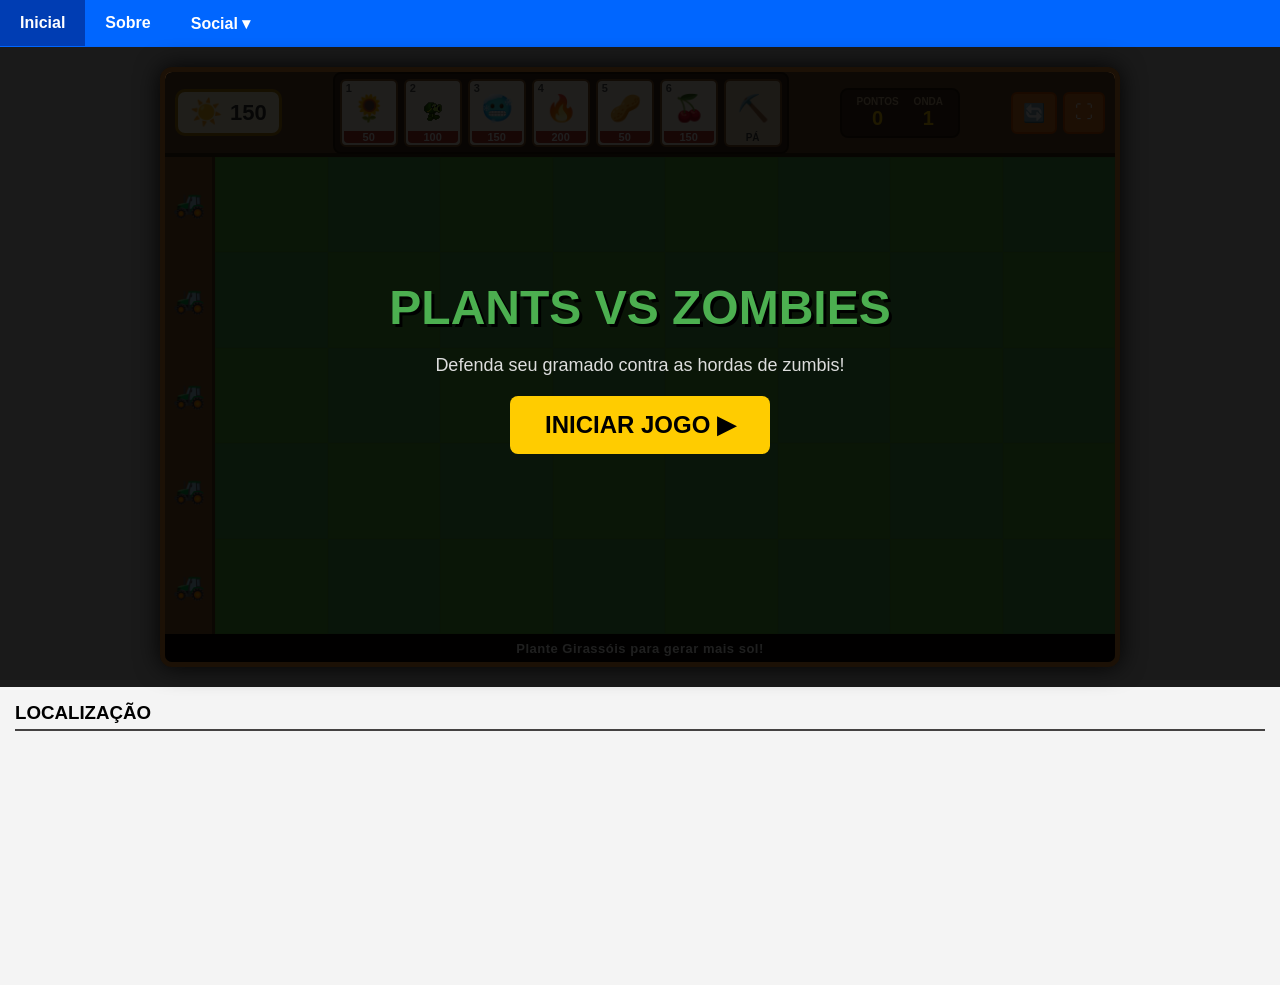
==== commit c210fbdf: "." ====
--- a/jogo.html
+++ b/jogo.html
@@ -5,6 +5,7 @@
     <meta name="viewport" content="width=device-width, initial-scale=1.0">
     <title>Meu Jogo - Plants vs Zombies</title>
     <link rel="stylesheet" href="style.css">
+    <link rel="stylesheet" href="jogo.css">
 </head>
 <body>
 
--- a/jogo.css
+++ b/jogo.css
@@ -0,0 +1,354 @@
+* {
+    box-sizing: border-box;
+    margin: 0;
+    padding: 0;
+    font-family: Arial, sans-serif;
+}
+
+body {
+    display: flex;
+    flex-direction: column;
+    min-height: 100vh;
+    background-color: #f4f4f4;
+}
+
+#main-content {
+    flex: 1;
+    display: flex;
+    justify-content: center;
+    align-items: center;
+    padding: 20px;
+    background-color: #1a1a1a;
+}
+
+#game-container {
+    width: 960px;
+    height: 600px;
+    background-color: #2b1d0c;
+    border: 5px solid #1c1106;
+    border-radius: 12px;
+    display: flex;
+    flex-direction: column;
+    position: relative;
+    box-shadow: 0 0 25px rgba(0,0,0,0.9);
+    overflow: hidden;
+    user-select: none;
+}
+
+#game-container:fullscreen {
+    width: 100vw;
+    height: 100vh;
+    border: none;
+    border-radius: 0;
+}
+
+#start-menu {
+    position: absolute;
+    top: 0;
+    left: 0;
+    width: 100%;
+    height: 100%;
+    background: rgba(0, 0, 0, 0.88);
+    display: flex;
+    flex-direction: column;
+    justify-content: center;
+    align-items: center;
+    z-index: 100;
+    color: white;
+    gap: 20px;
+}
+
+#start-menu h1 {
+    font-size: 48px;
+    color: #4CAF50;
+    text-shadow: 3px 3px #000;
+}
+
+#start-menu p {
+    font-size: 18px;
+    color: #ddd;
+}
+
+#start-game-btn {
+    background-color: #ffcc00;
+    color: #000;
+    border: none;
+    padding: 15px 35px;
+    font-size: 24px;
+    font-weight: bold;
+    border-radius: 8px;
+    cursor: pointer;
+    transition: transform 0.2s, background 0.2s;
+}
+
+#start-game-btn:hover {
+    background-color: #e6b800;
+    transform: scale(1.08);
+}
+
+#top-bar {
+    height: 85px;
+    background: #6e4a27;
+    border-bottom: 4px solid #3d2814;
+    display: flex;
+    align-items: center;
+    justify-content: space-between;
+    padding: 5px 10px;
+    z-index: 20;
+}
+
+#sun-counter {
+    background: #fff8d6;
+    border: 3px solid #b8860b;
+    border-radius: 10px;
+    padding: 5px 12px;
+    display: flex;
+    align-items: center;
+    gap: 8px;
+    font-weight: bold;
+    font-size: 22px;
+    color: #333;
+    min-width: 95px;
+}
+
+.sun-icon {
+    font-size: 26px;
+}
+
+#seed-bank {
+    display: flex;
+    gap: 6px;
+    background: #422d17;
+    padding: 5px;
+    border-radius: 8px;
+    border: 2px solid #281a0c;
+}
+
+.seed-card, .shovel-card {
+    width: 58px;
+    height: 68px;
+    background: #fff8e7;
+    border: 2px solid #8b5a2b;
+    border-radius: 6px;
+    display: flex;
+    flex-direction: column;
+    align-items: center;
+    justify-content: space-between;
+    position: relative;
+    cursor: pointer;
+    padding: 2px;
+}
+
+.seed-card:hover, .shovel-card:hover {
+    border-color: #ffcc00;
+    transform: translateY(-2px);
+}
+
+.seed-card.selected, .shovel-card.selected {
+    border: 3px solid #ffcc00;
+    box-shadow: 0 0 8px #ffcc00;
+    background: #fff3c4;
+}
+
+.slot-num {
+    position: absolute;
+    top: 1px;
+    left: 4px;
+    font-size: 11px;
+    font-weight: bold;
+    color: #555;
+}
+
+.card-icon {
+    font-size: 26px;
+    margin-top: 10px;
+}
+
+.card-img {
+    width: 32px;
+    height: 32px;
+    object-fit: contain;
+    margin-top: 12px;
+}
+
+.card-cost {
+    background: #c0392b;
+    color: white;
+    font-size: 11px;
+    font-weight: bold;
+    width: 100%;
+    text-align: center;
+    border-radius: 0 0 4px 4px;
+}
+
+.shovel-card {
+    background: #e8d5b7;
+}
+
+.card-label {
+    font-size: 10px;
+    font-weight: bold;
+    color: #444;
+}
+
+#score-board {
+    display: flex;
+    gap: 15px;
+    background: #422d17;
+    padding: 6px 15px;
+    border-radius: 8px;
+    color: #ffcc00;
+    border: 2px solid #281a0c;
+}
+
+.info-group {
+    display: flex;
+    flex-direction: column;
+    align-items: center;
+}
+
+.info-title {
+    font-size: 10px;
+    color: #d2b48c;
+    font-weight: bold;
+}
+
+.info-group span:last-child {
+    font-size: 20px;
+    font-weight: bold;
+}
+
+#hud-controls {
+    display: flex;
+    gap: 6px;
+}
+
+#hud-controls button {
+    background: #e67e22;
+    border: 2px solid #d35400;
+    color: white;
+    font-size: 18px;
+    padding: 8px 10px;
+    border-radius: 6px;
+    cursor: pointer;
+}
+
+#hud-controls button:hover {
+    background: #d35400;
+}
+
+#lawn-wrapper {
+    flex: 1;
+    display: flex;
+    position: relative;
+}
+
+#mower-lane {
+    width: 50px;
+    background: #8b5a2b;
+    display: flex;
+    flex-direction: column;
+    justify-content: space-around;
+    align-items: center;
+    border-right: 3px solid #5c3a1a;
+}
+
+.mower {
+    font-size: 26px;
+}
+
+#lawn-grid {
+    flex: 1;
+    display: grid;
+    grid-template-columns: repeat(8, 1fr);
+    grid-template-rows: repeat(5, 1fr);
+}
+
+.cell {
+    display: flex;
+    justify-content: center;
+    align-items: center;
+    cursor: pointer;
+    font-size: 32px;
+    position: relative;
+    border: 1px solid rgba(0,0,0,0.05);
+}
+
+.cell.type-a {
+    background-color: #55b938;
+}
+
+.cell.type-b {
+    background-color: #4caf50;
+}
+
+.cell:hover {
+    filter: brightness(1.1);
+}
+
+.plant-img {
+    width: 55px;
+    height: 55px;
+    object-fit: contain;
+    pointer-events: none;
+}
+
+#message-banner {
+    height: 28px;
+    background: rgba(0,0,0,0.85);
+    color: #fff;
+    display: flex;
+    justify-content: center;
+    align-items: center;
+    font-size: 13px;
+    font-weight: bold;
+    letter-spacing: 0.5px;
+    z-index: 10;
+}
+
+.sun-drop {
+    position: absolute;
+    font-size: 36px;
+    cursor: pointer;
+    z-index: 50;
+    animation: float 2s infinite alternate ease-in-out;
+}
+
+@keyframes float {
+    from { transform: translateY(0px); }
+    to { transform: translateY(-6px); }
+}
+
+#footer-section {
+    background-color: #1e73be;
+    color: white;
+    padding: 30px 20px;
+    margin-top: auto;
+}
+
+.footer-container {
+    max-width: 1200px;
+    margin: 0 auto;
+    display: flex;
+    justify-content: space-between;
+    gap: 40px;
+    flex-wrap: wrap;
+}
+
+.footer-block {
+    flex: 1;
+    min-width: 280px;
+}
+
+.footer-block h3 {
+    border-bottom: 2px solid rgba(255, 255, 255, 0.3);
+    padding-bottom: 8px;
+    margin-bottom: 15px;
+    font-size: 18px;
+    letter-spacing: 1px;
+}
+
+.footer-block p {
+    line-height: 1.6;
+    font-size: 14px;
+}
